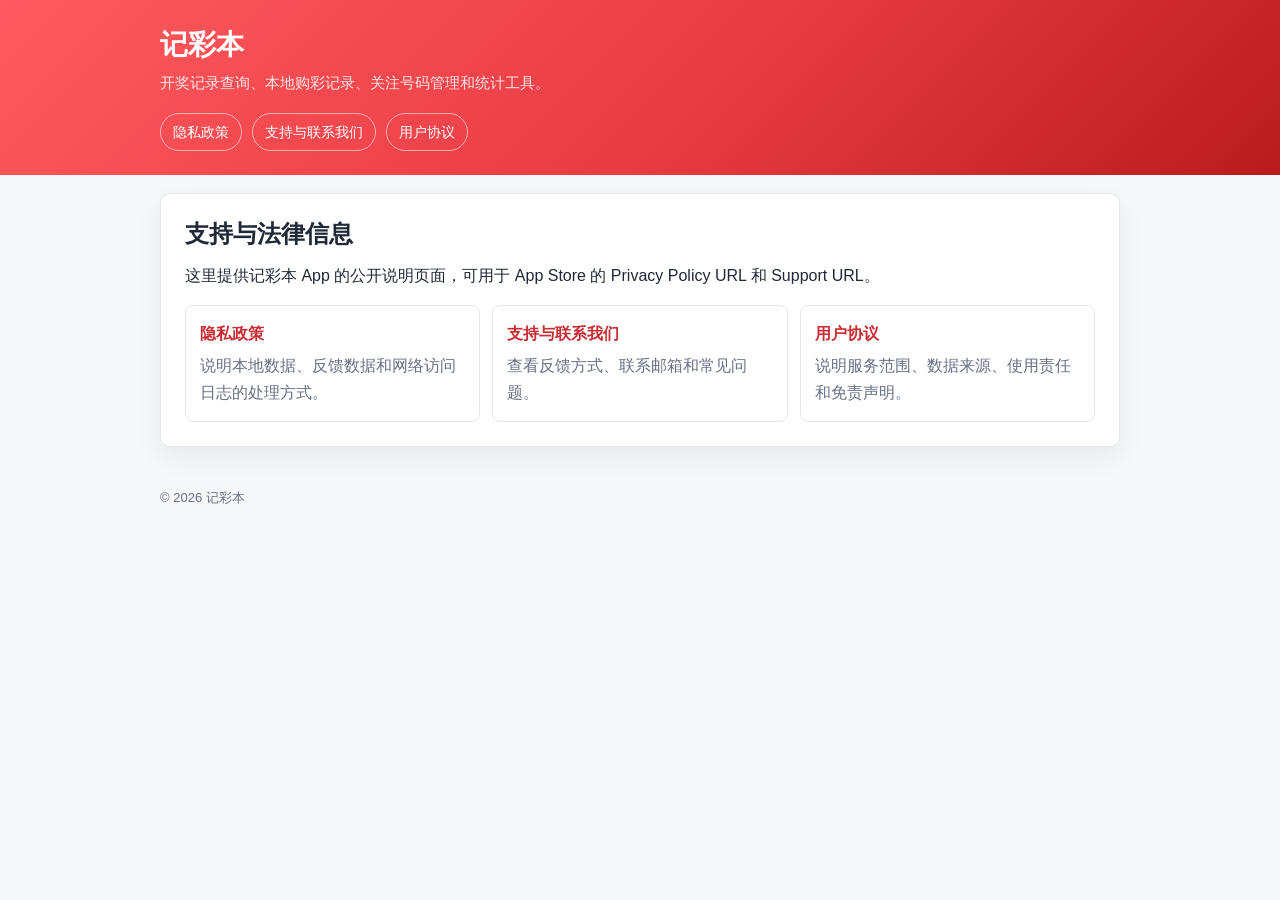
==== index.html @ abdba5bc "publish static pages" ====
<!doctype html>
<html lang="zh-CN">
<head>
  <meta charset="utf-8">
  <meta name="viewport" content="width=device-width, initial-scale=1">
  <title>记彩本 - 支持与法律信息</title>
  <link rel="stylesheet" href="styles.css">
</head>
<body>
  <header class="topbar">
    <div class="topbar-inner">
      <h1 class="brand">记彩本</h1>
      <p class="tagline">开奖记录查询、本地购彩记录、关注号码管理和统计工具。</p>
      <nav class="nav" aria-label="页面导航">
        <a href="privacy/">隐私政策</a>
        <a href="support/">支持与联系我们</a>
        <a href="terms/">用户协议</a>
      </nav>
    </div>
  </header>

  <main class="page">
    <section class="card">
      <h2>支持与法律信息</h2>
      <p>这里提供记彩本 App 的公开说明页面，可用于 App Store 的 Privacy Policy URL 和 Support URL。</p>
      <div class="grid">
        <a class="mini-card" href="privacy/">
          <strong>隐私政策</strong>
          <span class="muted">说明本地数据、反馈数据和网络访问日志的处理方式。</span>
        </a>
        <a class="mini-card" href="support/">
          <strong>支持与联系我们</strong>
          <span class="muted">查看反馈方式、联系邮箱和常见问题。</span>
        </a>
        <a class="mini-card" href="terms/">
          <strong>用户协议</strong>
          <span class="muted">说明服务范围、数据来源、使用责任和免责声明。</span>
        </a>
      </div>
    </section>
  </main>

  <footer class="footer">© 2026 记彩本</footer>
</body>
</html>
---- styles.css ----
:root {
  color-scheme: light;
  --red: #e83b42;
  --red-dark: #c92d34;
  --text: #1f2937;
  --muted: #667085;
  --line: #e5e7eb;
  --bg: #f6f7f9;
  --card: #ffffff;
}

* {
  box-sizing: border-box;
}

body {
  margin: 0;
  font-family: -apple-system, BlinkMacSystemFont, "Segoe UI", "PingFang SC", "Hiragino Sans GB", "Microsoft YaHei", sans-serif;
  color: var(--text);
  background: var(--bg);
  line-height: 1.72;
}

a {
  color: var(--red-dark);
  text-decoration: none;
}

a:hover {
  text-decoration: underline;
}

.topbar {
  background: linear-gradient(135deg, #ff5a5f 0%, #e83b42 55%, #b91c1c 100%);
  color: white;
}

.topbar-inner {
  width: min(960px, calc(100% - 32px));
  margin: 0 auto;
  padding: 28px 0 24px;
}

.brand {
  margin: 0;
  font-size: 28px;
  line-height: 1.2;
}

.tagline {
  margin: 8px 0 0;
  color: rgba(255, 255, 255, 0.86);
  font-size: 15px;
}

.nav {
  display: flex;
  flex-wrap: wrap;
  gap: 10px;
  margin-top: 18px;
}

.nav a {
  color: white;
  border: 1px solid rgba(255, 255, 255, 0.55);
  border-radius: 999px;
  padding: 6px 12px;
  font-size: 14px;
}

.page {
  width: min(960px, calc(100% - 32px));
  margin: 18px auto 40px;
}

.card {
  background: var(--card);
  border: 1px solid var(--line);
  border-radius: 10px;
  padding: 24px;
  box-shadow: 0 10px 28px rgba(15, 23, 42, 0.06);
}

h2 {
  margin: 0 0 12px;
  font-size: 24px;
  line-height: 1.3;
}

h3 {
  margin: 26px 0 8px;
  font-size: 17px;
}

p {
  margin: 8px 0;
}

ul {
  margin: 8px 0 0;
  padding-left: 22px;
}

li + li {
  margin-top: 4px;
}

.muted {
  color: var(--muted);
}

.grid {
  display: grid;
  grid-template-columns: repeat(auto-fit, minmax(220px, 1fr));
  gap: 12px;
  margin-top: 16px;
}

.mini-card {
  border: 1px solid var(--line);
  border-radius: 8px;
  padding: 14px;
  background: #fff;
}

.mini-card strong {
  display: block;
  margin-bottom: 4px;
}

.footer {
  width: min(960px, calc(100% - 32px));
  margin: 0 auto 32px;
  color: var(--muted);
  font-size: 13px;
}

@media (max-width: 600px) {
  .topbar-inner {
    padding: 24px 0 20px;
  }

  .brand {
    font-size: 24px;
  }

  .card {
    padding: 18px;
  }
}
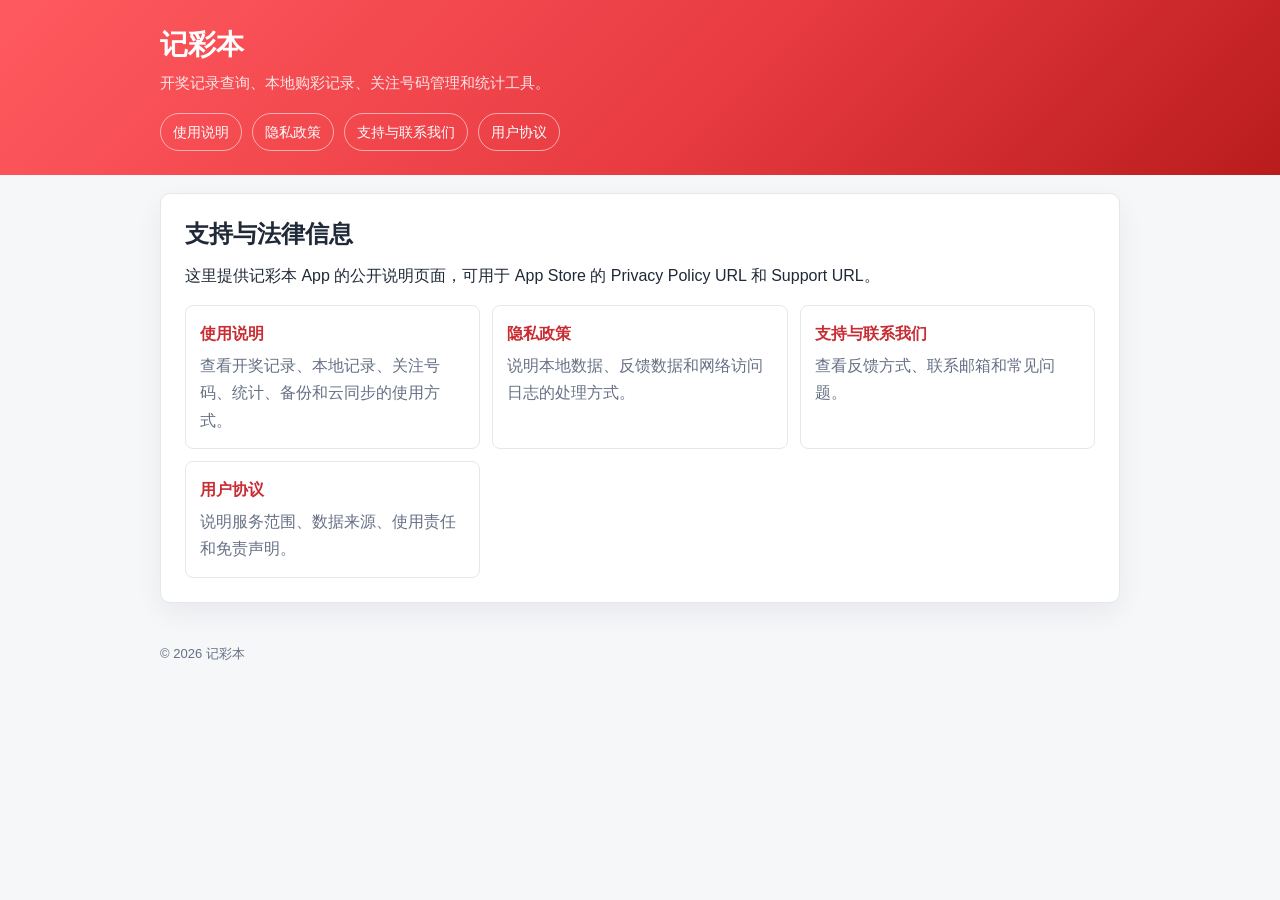
==== commit ecb63650: "udapte" ====
--- a/index.html
+++ b/index.html
@@ -12,6 +12,7 @@
       <h1 class="brand">记彩本</h1>
       <p class="tagline">开奖记录查询、本地购彩记录、关注号码管理和统计工具。</p>
       <nav class="nav" aria-label="页面导航">
+        <a href="guide/">使用说明</a>
         <a href="privacy/">隐私政策</a>
         <a href="support/">支持与联系我们</a>
         <a href="terms/">用户协议</a>
@@ -24,6 +25,10 @@
       <h2>支持与法律信息</h2>
       <p>这里提供记彩本 App 的公开说明页面，可用于 App Store 的 Privacy Policy URL 和 Support URL。</p>
       <div class="grid">
+        <a class="mini-card" href="guide/">
+          <strong>使用说明</strong>
+          <span class="muted">查看开奖记录、本地记录、关注号码、统计、备份和云同步的使用方式。</span>
+        </a>
         <a class="mini-card" href="privacy/">
           <strong>隐私政策</strong>
           <span class="muted">说明本地数据、反馈数据和网络访问日志的处理方式。</span>
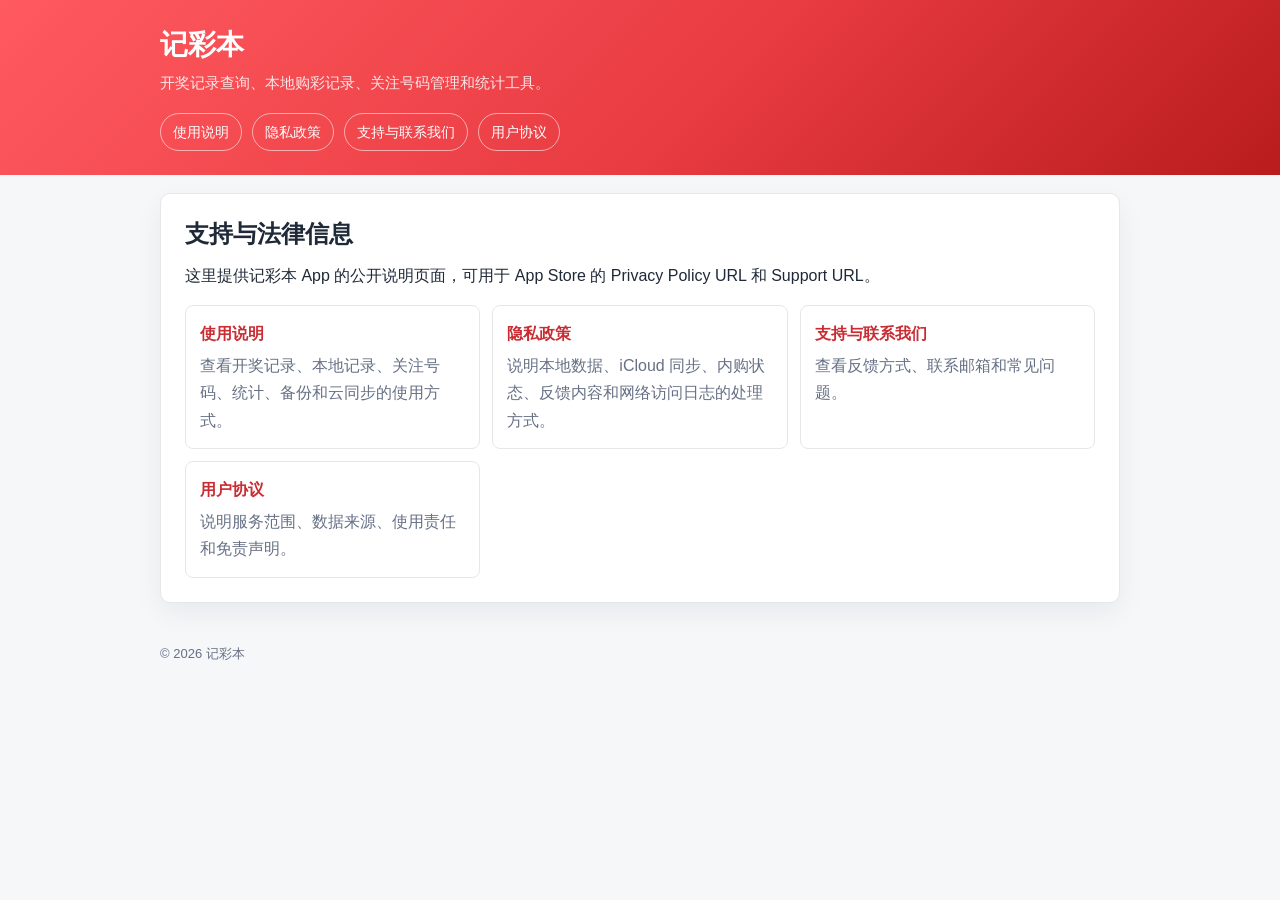
==== commit 3a234921: "udapte" ====
--- a/index.html
+++ b/index.html
@@ -31,7 +31,7 @@
         </a>
         <a class="mini-card" href="privacy/">
           <strong>隐私政策</strong>
-          <span class="muted">说明本地数据、反馈数据和网络访问日志的处理方式。</span>
+          <span class="muted">说明本地数据、iCloud 同步、内购状态、反馈内容和网络访问日志的处理方式。</span>
         </a>
         <a class="mini-card" href="support/">
           <strong>支持与联系我们</strong>
